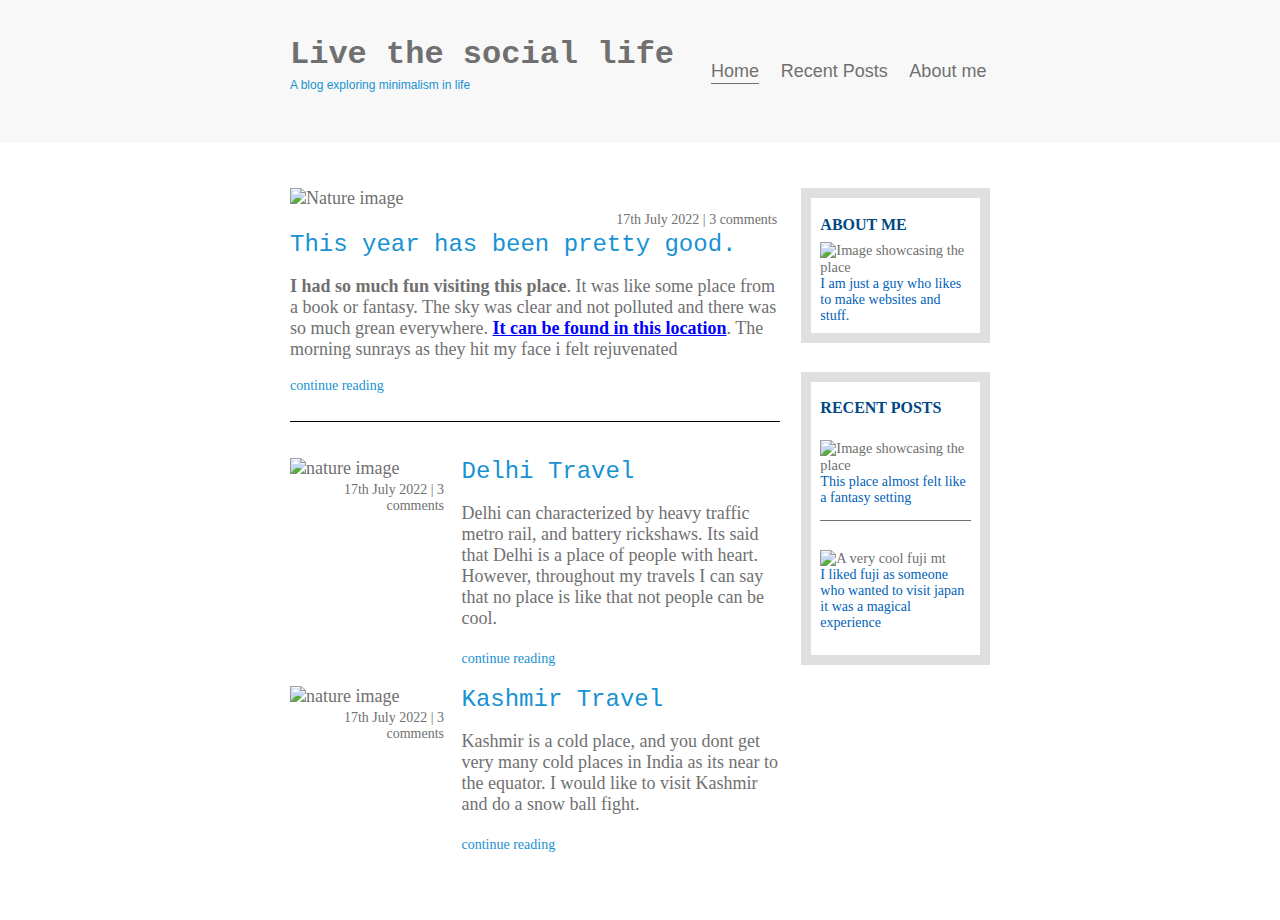
==== index.html @ 48cde81e "Add files via upload" ====
<!DOCTYPE html>
<html>
<head>
  <meta http-equiv="content-type" content="text/html; charset=utf-8" />
  <meta name="viewport" content="width=device-wodth initial-scale=1"/>
  <title>Live a life</title>
  <link rel="stylesheet" href="style.css" type="text/css" />
</head>
<body>
  <header>
    <section class="container container-nav">
    <div>
      <h1>Live the social life</h1>
      <span class="subtitle">A blog exploring minimalism in life</span>
    </div>
    <div id="prim-nav">
      <nav aria-label="primary-navigation">
        <ul type="none">
          <li class="elem"><a href="#" class="curr-page">Home</a></li>
          <li class="elem"><a href="recent-posts.html">Recent Posts</a></li>
          <li class="elem"><a href="about-me.html">About me</a></li>
        </ul>
      </nav>
    </div>
   </section>
  </header>
  <div class="container container-main">
      <main role="main" class="main-content">
        <article class="article-featured">
        <h2 class="article-featured-title"> This year has been pretty good.</h2>
        <img class="article-featured-img" src="image/gallery1.jpg" alt="Nature image" title="asthetic nature image" />
        <p class="img-subtitle"> 17th July 2022 | 3 comments</p>
        <p class="article-featured-body"><strong>I had so much fun visiting this place</strong>. It was like some place from a book or fantasy. The sky was clear and not polluted and there was so much grean everywhere. <a class="body-link" href="#">It can be found in this location</a>. The morning sunrays as they hit my face i felt rejuvenated</p>
        <a href="#" class="read-more">continue reading</a>
        </article>
        <article class="article-recent">
          <section class="article-recent-main">
            <h2 class="article-title">Delhi Travel</h2>
            <p class="article-body">Delhi can characterized by heavy traffic metro rail, and battery rickshaws. Its said that Delhi is a place of people with heart. However, throughout my travels I can say that  no place is like that not people can be cool. </p>
            <a href="#" class="read-more">continue reading</a>
          </section>
          <section class="article-recent-secondary">
            <img class="article-img" src="image/gallery2.jpg" alt="nature image" />
            <p class="img-subtitle"> 17th July 2022 | 3 comments</p>
            <!--
            <img class="article-image" src="image/gallery4.jpg" alt="nature image" />-->
          </section>
        </article>
       <article class="article-recent">
         <section class="article-recent-main">
           <h2 class="article-title">Kashmir Travel</h2>
            <p class="article-body">Kashmir is a cold place, and you dont get very many cold places in India as its near to the equator. I would like to visit Kashmir and do a snow ball fight.</p>
            <a href="#" class="read-more">continue reading</a>
         </section>
         <section class="article-recent-secondary">
           <img class="article-image" src="image/gallery3.jpg" alt="nature image" />
           <p class="img-subtitle"> 17th July 2022 | 3 comments</p>
         </section>
       </article>
      </main>
      <aside class="sidebar">
        <div class="p-side">
        <h3 class="sidebar-title">ABOUT ME</h3>
        <img src="image/Scott Pilgrim Gaming_3600x2700.png" alt="Image showcasing the place" />
        <p class="sidebar-body">I am just a guy who likes to make websites and stuff.</p>
        </div>
        <div class="p-side sidebar-recent-posts">
        <h3 class="sidebar-recent-title">RECENT POSTS</h3>
        <section class="sidebar-recent-section">
        <img class="sidebar-recent-img" src="image/gallery3.jpg" alt="Image showcasing the place" />
        <p class="sidebar-body">This place almost felt like a fantasy setting</p>
        </section>
        <section class="sidebar-recent-section">
          <img class="sidebar-recent-img" src="image/fuji.jpg" alt="A very cool fuji mt" />
          <p class="sidebar-body">I liked fuji as someone who wanted to visit japan it was a magical experience</p>
        </section>
        </div>
      </aside>
  </div>
</body>
---- style.css ----
@font-face{
  font-family: "Ubuntu Bold";
  font-weight: 900;
  font-style: normal;
  src: url(font/ubuntu-bold.woff) format("woff"), url(font/ubuntu-bold.woff2) format("woff2");
}
@font-face{
  font-family: "Lora";
  font-weight: 400;
  font-style: normal;
  src: url(font/lora-variablefont_wght.woff) format("woff"), url(font/lora-variablefont_wght.woff2) format("woff2");
}
@font-face{
  font-family:"Ubuntu regular";
  font-weight: 300;
  font-style: normal;
  src:url("font/ubuntu-regular.woff") format("woff"), url("font/ubuntu-regular.woff2") format("woff2");
}

body{
  margin: 0;
  font-size: 1.125rem;
  font-family: "Ubuntu regular", serif;
  color: #707070;
}

img{
  max-width:100%;
  display: block;
}

/*Typography*/

h1{
  color: #14377;
  font-family: "Lora", Monospace;
  margin: 0;
  font-size: 2rem;
}

h2{
  font-family: "Lora", Monospace;
  font-weight: 400;
  margin: 0 0 .5em 0;
  color: #1792D2;
  font-size: 1.5rem;
}

h3{
  font-family: 'Ubuntu Bold', 'Ubuntu regular',serif;
  margin: 0.5em 0;
  font-size: 1rem;
  font-weight: 700;
}

.sidebar-title, .sidebar-recent-title{
  color: rgb(0,72,133);
}

.sidebar-body{
  margin: 0;
  font-size: .875rem;
  color: #005fb9;
}

.subtitle{
  color: #1792D2;
  font-size: 0.75rem;
  font-family: "Ubuntu Bold", Sans-Serif;
}

.img-subtitle{
  font-size: .875rem;
  margin: 2em 0;
}

.read-more{
  font-family: "Ubuntu Bold", serif;
  font-size: .875rem;
  color: #1792D2;
  text-decoration: none;
}

.read-more:hover, .read-more:focus{
  color: black;
}

.body-link{
  color: blue;
  font-weight: 600; /*bolder for same effect*/
}

.body-link:hover, .body-link:focus{
  color: violet;
}

/*layout*/

.container{
  margin: 0 auto;
  /*border: 1.5px solid magenta;*/
  max-width: 700px;
}

.container-nav{
  padding: 1em 0;
  display:flex;
  justify-content: space-between;
  flex-direction: column;
}

.container-main{
  display: flex;
  margin: 2em 1em;
  justify-content: space-between;
  flex-direction: column;
}

.p-side{
  padding:.65em;
  border: .7em solid #dfdfdf;
}

.sidebar-recent-posts{
  display: flex;
  flex-direction: column;
  margin: 2em 0 0 0;
}

header{
  padding: 1em;
  background: #F8F8F8;
  text-align: center;
}

.article-recent{
  display: flex;
  flex-direction: column;
  margin: 1em 0;
}

.sidebar{
  padding: 1em 0 0 0;
}

.sidebar-recent-section{
  padding: 1em 0;
  margin: 0 0 1em 0;
  border-bottom: 1px solid #707070;
}

.sidebar-recent-section:last-child{
  margin: 0;
  border: 0;
}

.article-featured{
  border-bottom: 1px solid black;
  margin: 0 0 2em 0;
  padding: 0 0 1.5em 0;
}

.article-featured-title{
  margin: 1em 0;
}

.article-recent-main{
    order: 2;
  }
  
.article-recent-secondary{
    order: 1;
}

@media (min-width:600px){
  header{text-align: left;}
  .container-nav{
    flex-direction: row;
  }
  .container-main{
    padding: 2.5em;
    flex-direction: row;
    margin: 0 auto;
  }
  
  .article-recent{
    flex-direction: row;
    justify-content: space-between;
  }
  
  .article-recent-main{
    width: 65%;
  }
  
  .article-recent-secondary{
    width: 32%;
    /*padding: .827em 0;*/
  }
  
  .img-subtitle{
    text-align: right;
    margin: .2em;
    padding: 0;
    order: -1;
  }
  
  .main-content{
  width: 70%;
  }
  
  .article-featured{
    display: flex;
    flex-direction: column;
  }
  
  .article-featured-title{
    margin: 0;
  }
  
  .article-featured-img{
    order: -2;
  }
  .sidebar{
    font-size: .8em;
    width: 27%;
    padding: 0;
  }
}
/*navigation*/
ul[type="none"]{
  display: flex;
  padding:0;
  justify-content: center;
  flex-direction:column;
}

nav li{
  margin:.4em .2em;
  
}
@media (min-width:600px){
 ul[type="none"]{flex-direction:row;}
  nav li{
    margin-left: 1em;
  }
}

nav a{
  font-family: "Ubuntu Bold", Sans-Serif;
  text-decoration: none;
  padding: 0.125em 0;
  color: #707070;
}

nav a:hover, a:focus{
  color: orange;
}

.curr-page{
  border-bottom: 1px solid #707070;
}

.curr-page:hover, .curr-page:focus{
  color: #707070;
}
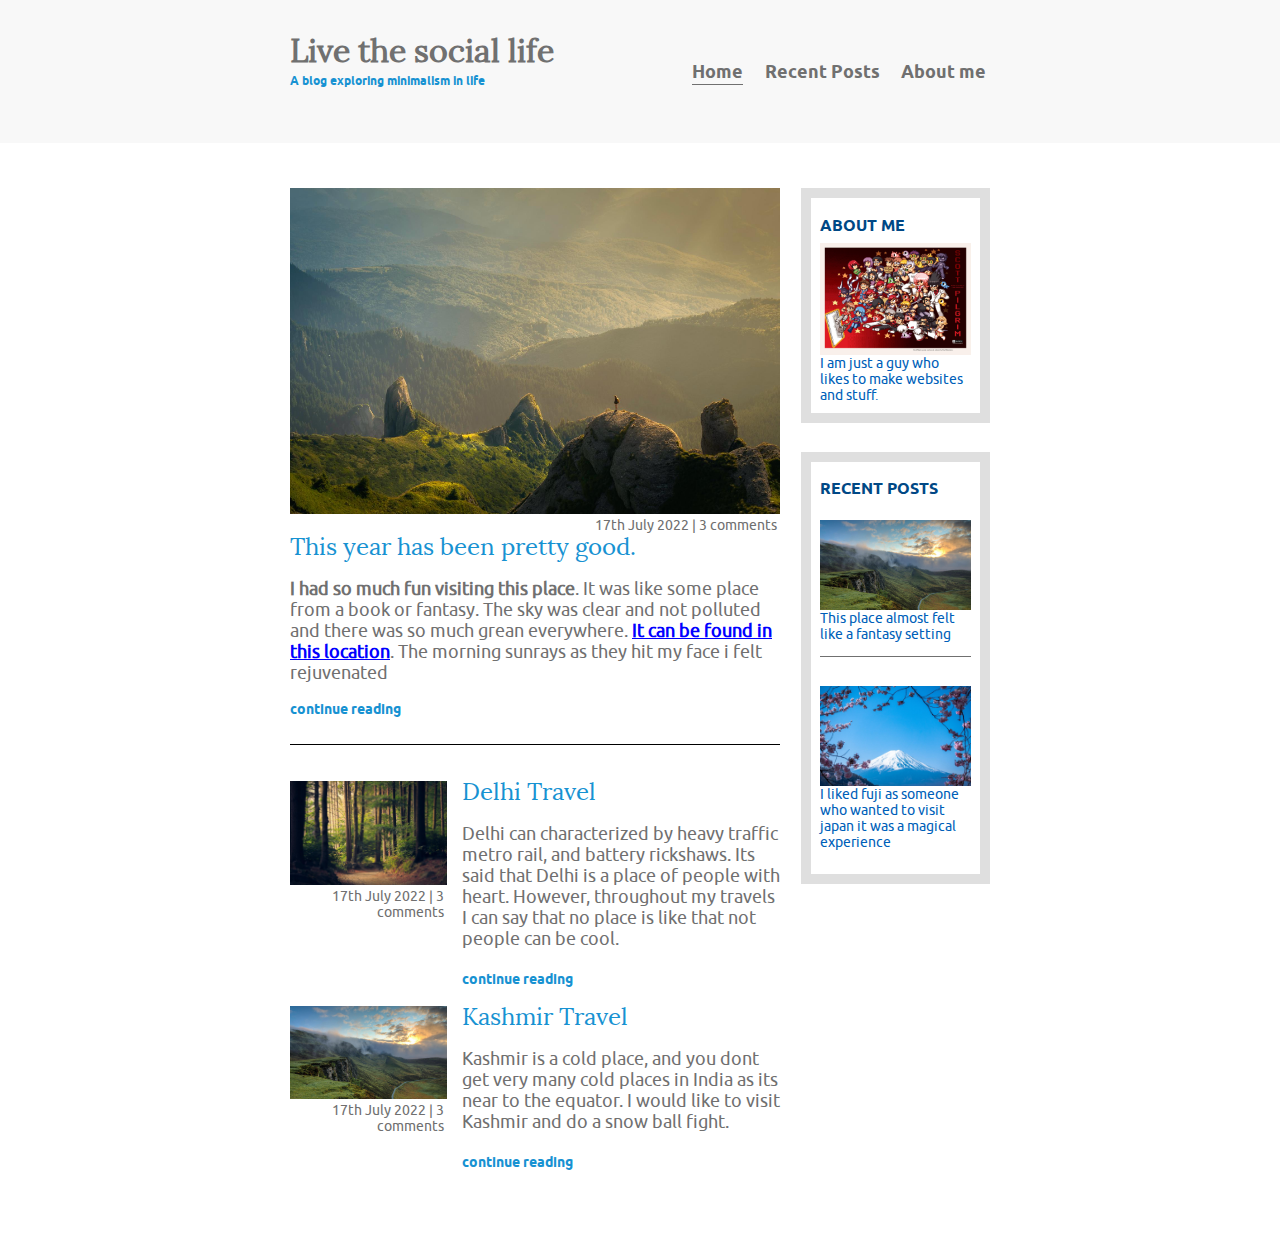
==== commit 54a2d7d7: "Update index.html" ====
--- a/index.html
+++ b/index.html
@@ -2,7 +2,7 @@
 <html>
 <head>
   <meta http-equiv="content-type" content="text/html; charset=utf-8" />
-  <meta name="viewport" content="width=device-wodth initial-scale=1"/>
+  <meta name="viewport" content="width=device-width initial-scale=1"/>
   <title>Live a life</title>
   <link rel="stylesheet" href="style.css" type="text/css" />
 </head>
@@ -77,4 +77,4 @@
         </div>
       </aside>
   </div>
-</body>+</body>
